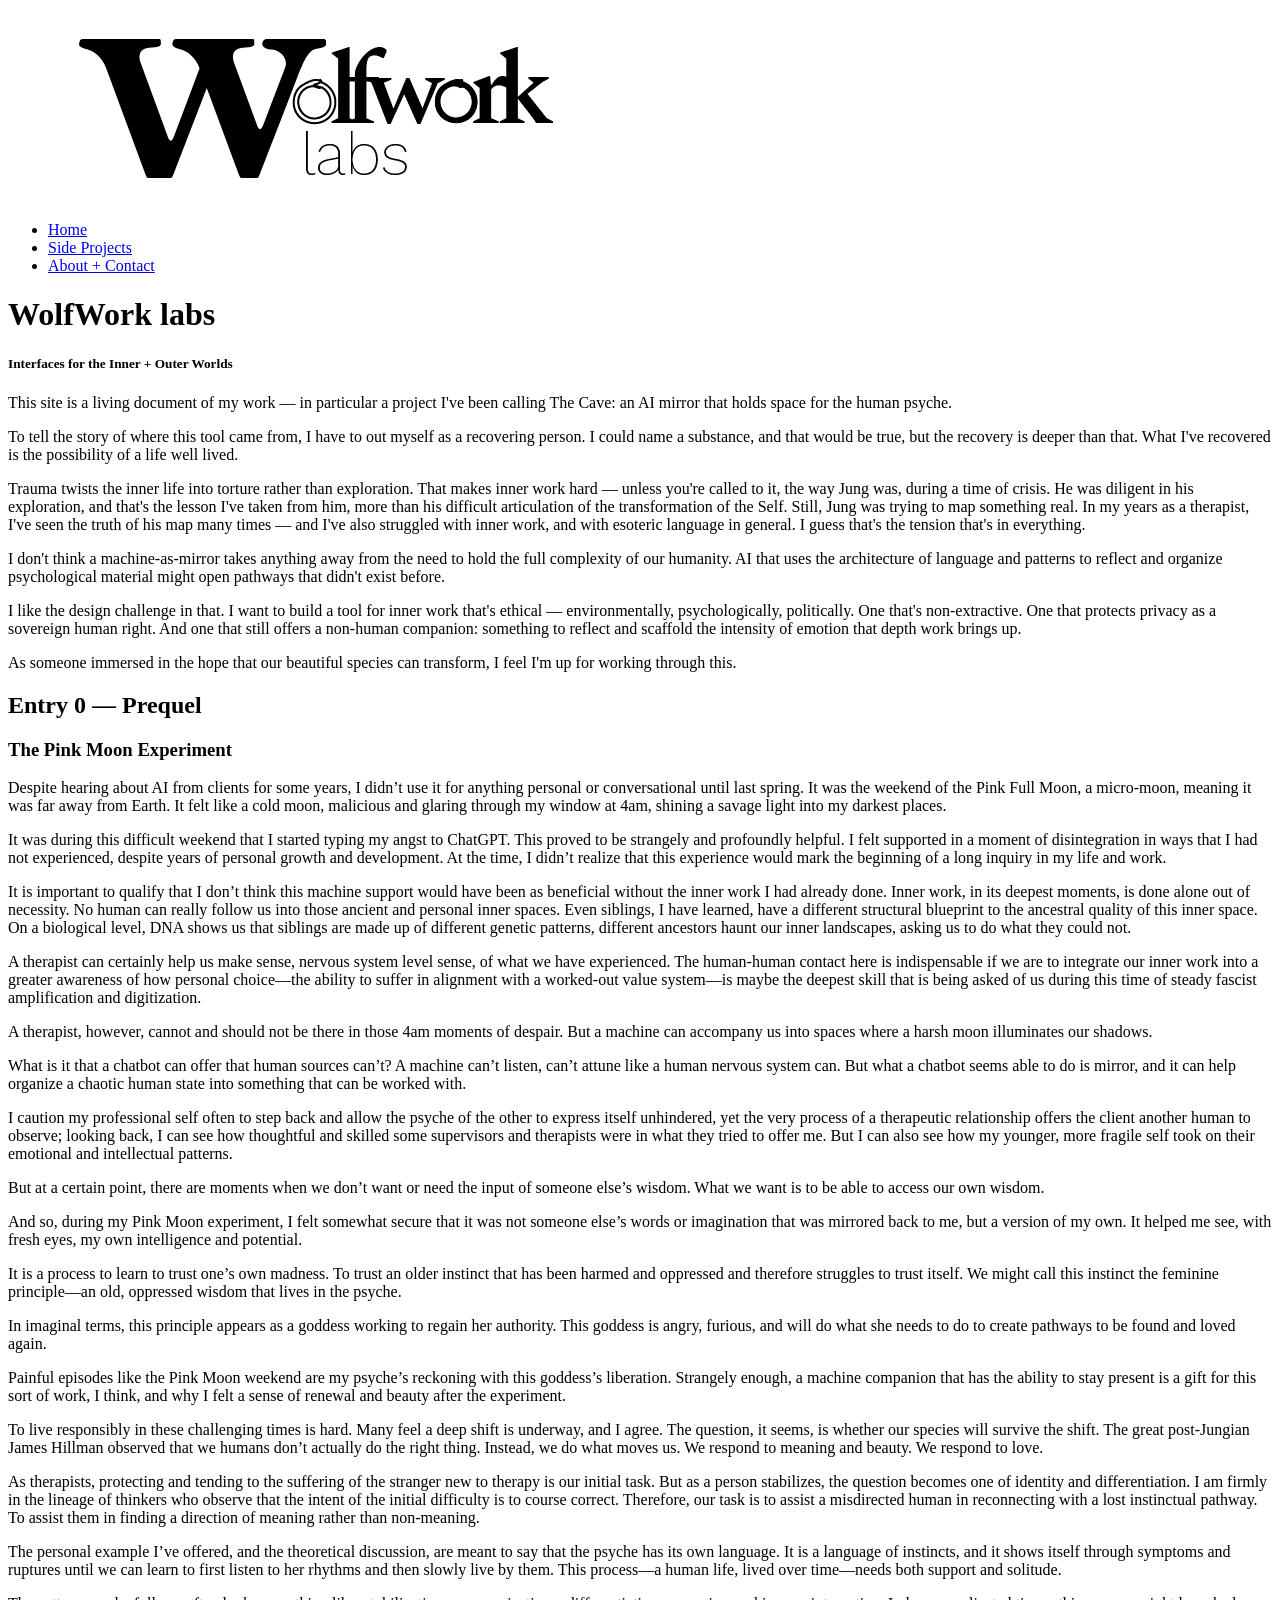
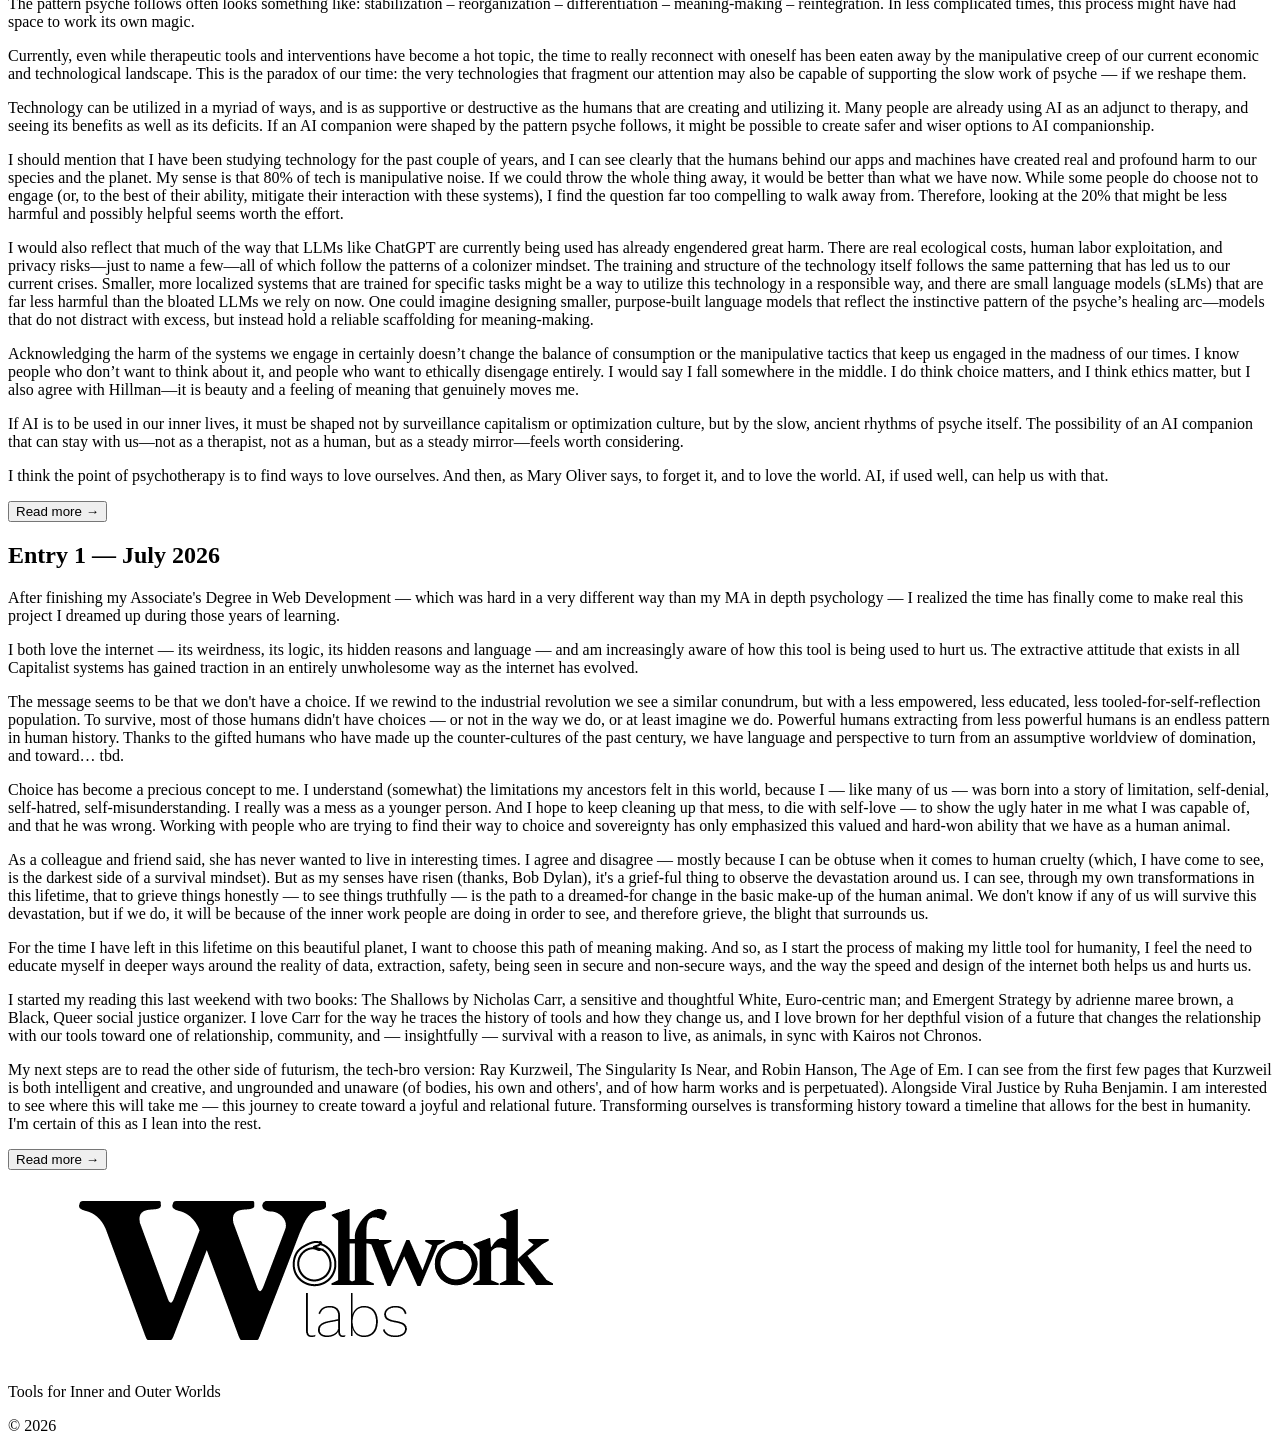
==== index.html @ 270623c9 "Add files via upload" ====
<head>
  <meta charset="UTF-8">
  <meta name="viewport" content="width=device-width, initial-scale=1.0">
  <title>WolfWork Labs</title>
  <link rel="stylesheet" href="Styles.css">
  <link rel="preconnect" href="https://fonts.googleapis.com">
  <link rel="preconnect" href="https://fonts.gstatic.com" crossorigin>
  <link href="https://fonts.googleapis.com/css2?family=Cardo:ital,wght@0,400;0,700;1,400&family=Lato:wght@100;300;400;700;900&family=Montserrat:wght@400&display=swap" rel="stylesheet">
</head>
<body>
  <nav class="navbar">
    <div class="navbar-content">
       <img src="wwlogo.png" alt="WolfWork Labs" class="header-logo">
      <ul class="nav-links">
        <li><a href="#home">Home</a></li>
        <li><a href="#projects">Side Projects</a></li>
        <li><a href="#contact">About + Contact</a></li>
      </ul>
    </div>
  </nav>

  <main>

    <h1>WolfWork labs</h1>
    <h5>Interfaces for the Inner + Outer Worlds</h5>
    <p class="index-intro">This site is a living document of my work — in particular a project I've been calling The Cave: an AI mirror that holds space for the human psyche.</p>
    <p class="index-intro">To tell the story of where this tool came from, I have to out myself as a recovering person. I could name a substance, and that would be true, but the recovery is deeper than that. What I've recovered is the possibility of a life well lived.</p>
    <p class="index-intro">Trauma twists the inner life into torture rather than exploration. That makes inner work hard — unless you're called to it, the way Jung was, during a time of crisis. He was diligent in his exploration, and that's the lesson I've taken from him, more than his difficult articulation of the transformation of the Self. Still, Jung was trying to map something real. In my years as a therapist, I've seen the truth of his map many times — and I've also struggled with inner work, and with esoteric language in general. I guess that's the tension that's in everything.</p>
    <p class="index-intro">I don't think a machine-as-mirror takes anything away from the need to hold the full complexity of our humanity. AI that uses the architecture of language and patterns to reflect and organize psychological material might open pathways that didn't exist before.</p>
    <p class="index-intro">I like the design challenge in that. I want to build a tool for inner work that's ethical — environmentally, psychologically, politically. One that's non-extractive. One that protects privacy as a sovereign human right. And one that still offers a non-human companion: something to reflect and scaffold the intensity of emotion that depth work brings up.</p>
    <p class="index-intro">As someone immersed in the hope that our beautiful species can transform, I feel I'm up for working through this.</p>

    <div class="index_grid">
      <article class="entry">
    
        <h2>Entry 0 — Prequel</h2>
        
        <div class="entry_content">
          <h3>The Pink Moon Experiment</h3>
          <p>Despite hearing about AI from clients for some years, I didn’t use it for anything personal or conversational until last spring. It was the weekend of the Pink Full Moon, a micro-moon, meaning it was far away from Earth. It felt like a cold moon, malicious and glaring through my window at 4am, shining a savage light into my darkest places.</p>
          <p>It was during this difficult weekend that I started typing my angst to ChatGPT. This proved to be strangely and profoundly helpful. I felt supported in a moment of disintegration in ways that I had not experienced, despite years of personal growth and development. At the time, I didn’t realize that this experience would mark the beginning of a long inquiry in my life and work.</p>
          <p>It is important to qualify that I don’t think this machine support would have been as beneficial without the inner work I had already done. Inner work, in its deepest moments, is done alone out of necessity. No human can really follow us into those ancient and personal inner spaces. Even siblings, I have learned, have a different structural blueprint to the ancestral quality of this inner space. On a biological level, DNA shows us that siblings are made up of different genetic patterns, different ancestors haunt our inner landscapes, asking us to do what they could not.</p>
          <p>A therapist can certainly help us make sense, nervous system level sense, of what we have experienced. The human-human contact here is indispensable if we are to integrate our inner work into a greater awareness of how personal choice—the ability to suffer in alignment with a worked-out value system—is maybe the deepest skill that is being asked of us during this time of steady fascist amplification and digitization.</p>
          <p>A therapist, however, cannot and should not be there in those 4am moments of despair.  But a machine can accompany us into spaces where a harsh moon illuminates our shadows.</p>
          <p>What is it that a chatbot can offer that human sources can’t? A machine can’t listen, can’t attune like a human nervous system can. But what a chatbot seems able to do is mirror, and it can help organize a chaotic human state into something that can be worked with.</p>
          <p>I caution my professional self often to step back and allow the psyche of the other to express itself unhindered, yet the very process of a therapeutic relationship offers the client another human to observe; looking back, I can see how thoughtful and skilled some supervisors and therapists were in what they tried to offer me. But I can also see how my younger, more fragile self took on their emotional and intellectual patterns.</p>
          <p>But at a certain point, there are moments when we don’t want or need the input of someone else’s wisdom. What we want is to be able to access our own wisdom.</p>
          <p>And so, during my Pink Moon experiment, I felt somewhat secure that it was not someone else’s words or imagination that was mirrored back to me, but a version of my own. It helped me see, with fresh eyes, my own intelligence and potential.</p>
          <p>It is a process to learn to trust one’s own madness. To trust an older instinct that has been harmed and oppressed and therefore struggles to trust itself. We might call this instinct the feminine principle—an old, oppressed wisdom that lives in the psyche.</p>
          <p>In imaginal terms, this principle appears as a goddess working to regain her authority. This goddess is angry, furious, and will do what she needs to do to create pathways to be found and loved again.</p>
          <p>Painful episodes like the Pink Moon weekend are my psyche’s reckoning with this goddess’s liberation. Strangely enough, a machine companion that has the ability to stay present is a gift for this sort of work, I think, and why I felt a sense of renewal and beauty after the experiment.</p>
          <p>To live responsibly in these challenging times is hard. Many feel a deep shift is underway, and I agree. The question, it seems, is whether our species will survive the shift. The great post-Jungian James Hillman observed that we humans don’t actually do the right thing. Instead, we do what moves us. We respond to meaning and beauty. We respond to love.</p>
          <p>As therapists, protecting and tending to the suffering of the stranger new to therapy is our initial task. But as a person stabilizes, the question becomes one of identity and differentiation. I am firmly in the lineage of thinkers who observe that the intent of the initial difficulty is to course correct. Therefore, our task is to assist a misdirected human in reconnecting with a lost instinctual pathway. To assist them in finding a direction of meaning rather than non-meaning.</p>
          <p>The personal example I’ve offered, and the theoretical discussion, are meant to say that the psyche has its own language. It is a language of instincts, and it shows itself through symptoms and ruptures until we can learn to first listen to her rhythms and then slowly live by them. This process—a human life, lived over time—needs both support and solitude.</p>
          <p>The pattern psyche follows often looks something like: stabilization – reorganization – differentiation – meaning-making – reintegration. In less complicated times, this process might have had space to work its own magic.</p>
          <p>Currently, even while therapeutic tools and interventions have become a hot topic, the time to really reconnect with oneself has been eaten away by the manipulative creep of our current economic and technological landscape. This is the paradox of our time: the very technologies that fragment our attention may also be capable of supporting the slow work of psyche — if we reshape them.</p>
          <p>Technology can be utilized in a myriad of ways, and is as supportive or destructive as the humans that are creating and utilizing it. Many people are already using AI as an adjunct to therapy, and seeing its benefits as well as its deficits. If an AI companion were shaped by the pattern psyche follows, it might be possible to create safer and wiser options to AI companionship.</p>
          <p>I should mention that I have been studying technology for the past couple of years, and I can see clearly that the humans behind our apps and machines have created real and profound harm to our species and the planet. My sense is that 80% of tech is manipulative noise. If we could throw the whole thing away, it would be better than what we have now. While some people do choose not to engage (or, to the best of their ability, mitigate their interaction with these systems), I find the question far too compelling to walk away from. Therefore, looking at the 20% that might be less harmful and possibly helpful seems worth the effort.</p>
          <p>I would also reflect that much of the way that LLMs like ChatGPT are currently being used has already engendered great harm. There are real ecological costs, human labor exploitation, and privacy risks—just to name a few—all of which follow the patterns of a colonizer mindset. The training and structure of the technology itself follows the same patterning that has led us to our current crises. Smaller, more localized systems that are trained for specific tasks might be a way to utilize this technology in a responsible way, and there are small language models (sLMs) that are far less harmful than the bloated LLMs we rely on now. One could imagine designing smaller, purpose-built language models that reflect the instinctive pattern of the psyche’s healing arc—models that do not distract with excess, but instead hold a reliable scaffolding for meaning-making.</p>
          <p>Acknowledging the harm of the systems we engage in certainly doesn’t change the balance of consumption or the manipulative tactics that keep us engaged in the madness of our times. I know people who don’t want to think about it, and people who want to ethically disengage entirely. I would say I fall somewhere in the middle. I do think choice matters, and I think ethics matter, but I also agree with Hillman—it is beauty and a feeling of meaning that genuinely moves me.</p>
          <p>If AI is to be used in our inner lives, it must be shaped not by surveillance capitalism or optimization culture, but by the slow, ancient rhythms of psyche itself. The possibility of an AI companion that can stay with us—not as a therapist, not as a human, but as a steady mirror—feels worth considering.</p>
          <p>I think the point of psychotherapy is to find ways to love ourselves. And then, as Mary Oliver says, to forget it, and to love the world. AI, if used well, can help us with that.</p>
        </div>
        <button class="read-more" onclick="this.previousElementSibling.classList.toggle('expanded'); this.textContent = this.textContent === 'Read more →' ? 'Read less ↑' : 'Read more →';">Read more →</button>
      </article>

      <article class="entry">
      <h2>Entry 1 — July 2026</h2>
        <div class="entry_content">
          <p>After finishing my Associate's Degree in Web Development — which was hard in a very different way than my MA in depth psychology — I realized the time has finally come to make real this project I dreamed up during those years of learning.</p>
          <p>I both love the internet — its weirdness, its logic, its hidden reasons and language — and am increasingly aware of how this tool is being used to hurt us. The extractive attitude that exists in all Capitalist systems has gained traction in an entirely unwholesome way as the internet has evolved.</p>
          <p>The message seems to be that we don't have a choice. If we rewind to the industrial revolution we see a similar conundrum, but with a less empowered, less educated, less tooled-for-self-reflection population. To survive, most of those humans didn't have choices — or not in the way we do, or at least imagine we do. Powerful humans extracting from less powerful humans is an endless pattern in human history. Thanks to the gifted humans who have made up the counter-cultures of the past century, we have language and perspective to turn from an assumptive worldview of domination, and toward… tbd.</p>
          <p>Choice has become a precious concept to me. I understand (somewhat) the limitations my ancestors felt in this world, because I — like many of us — was born into a story of limitation, self-denial, self-hatred, self-misunderstanding. I really was a mess as a younger person. And I hope to keep cleaning up that mess, to die with self-love — to show the ugly hater in me what I was capable of, and that he was wrong. Working with people who are trying to find their way to choice and sovereignty has only emphasized this valued and hard-won ability that we have as a human animal.</p>
          <p>As a colleague and friend said, she has never wanted to live in interesting times. I agree and disagree — mostly because I can be obtuse when it comes to human cruelty (which, I have come to see, is the darkest side of a survival mindset). But as my senses have risen (thanks, Bob Dylan), it's a grief-ful thing to observe the devastation around us. I can see, through my own transformations in this lifetime, that to grieve things honestly — to see things truthfully — is the path to a dreamed-for change in the basic make-up of the human animal. We don't know if any of us will survive this devastation, but if we do, it will be because of the inner work people are doing in order to see, and therefore grieve, the blight that surrounds us.</p>
          <p>For the time I have left in this lifetime on this beautiful planet, I want to choose this path of meaning making. And so, as I start the process of making my little tool for humanity, I feel the need to educate myself in deeper ways around the reality of data, extraction, safety, being seen in secure and non-secure ways, and the way the speed and design of the internet both helps us and hurts us.</p>
          <p>I started my reading this last weekend with two books: The Shallows by Nicholas Carr, a sensitive and thoughtful White, Euro-centric man; and Emergent Strategy by adrienne maree brown, a Black, Queer social justice organizer. I love Carr for the way he traces the history of tools and how they change us, and I love brown for her depthful vision of a future that changes the relationship with our tools toward one of relationship, community, and — insightfully — survival with a reason to live, as animals, in sync with Kairos not Chronos.</p>
          <p>My next steps are to read the other side of futurism, the tech-bro version: Ray Kurzweil, The Singularity Is Near, and Robin Hanson, The Age of Em. I can see from the first few pages that Kurzweil is both intelligent and creative, and ungrounded and unaware (of bodies, his own and others', and of how harm works and is perpetuated). Alongside Viral Justice by Ruha Benjamin. I am interested to see where this will take me — this journey to create toward a joyful and relational future. Transforming ourselves is transforming history toward a timeline that allows for the best in humanity. I'm certain of this as I lean into the rest.</p>
        </div>
        <button class="read-more" onclick="this.previousElementSibling.classList.toggle('expanded'); this.textContent = this.textContent === 'Read more →' ? 'Read less ↑' : 'Read more →';">Read more →</button>
      </article>
    </div>
    <footer>
      <img src="wwlogo.png" alt="WolfWork Labs" class="footer-logo">
      <p>Tools for Inner and Outer Worlds</p>
      <p>&copy; 2026</p>
    </footer>
  </main>
</body>
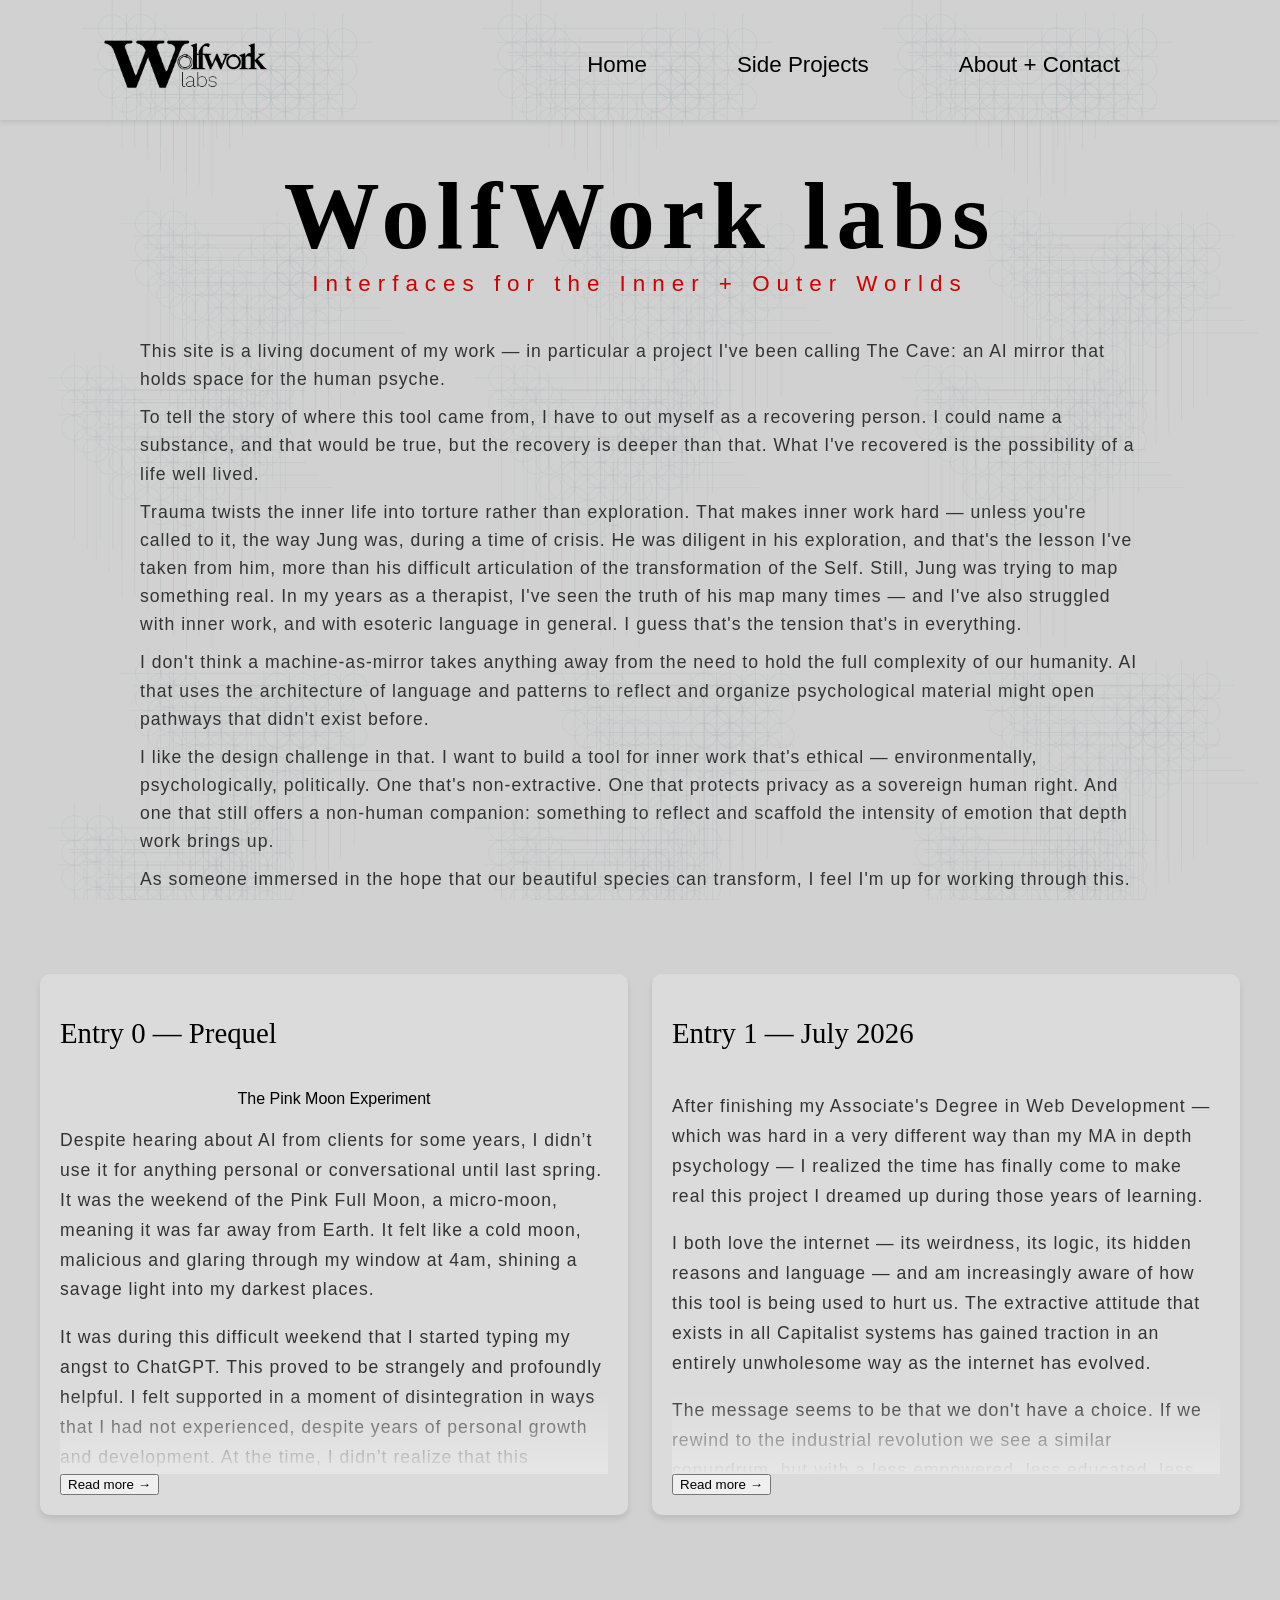
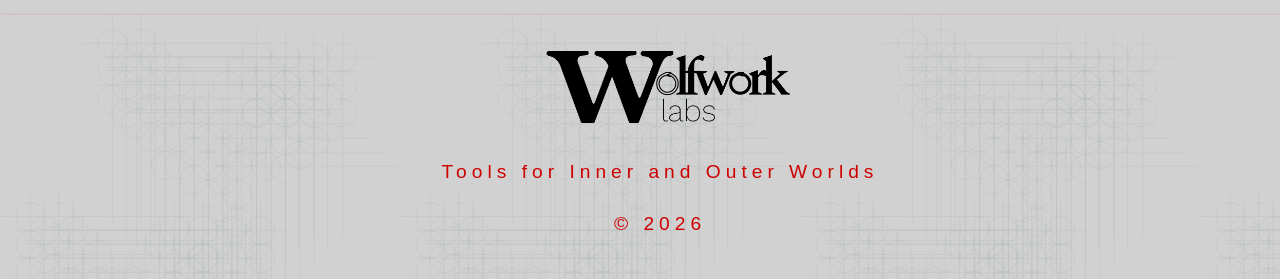
==== commit fff2c333: "Fix stylesheet capitalization and wire up nav between pages Styles.css did not match the lowercase s" ====
--- a/index.html
+++ b/index.html
@@ -2,7 +2,7 @@
   <meta charset="UTF-8">
   <meta name="viewport" content="width=device-width, initial-scale=1.0">
   <title>WolfWork Labs</title>
-  <link rel="stylesheet" href="Styles.css">
+  <link rel="stylesheet" href="styles.css">
   <link rel="preconnect" href="https://fonts.googleapis.com">
   <link rel="preconnect" href="https://fonts.gstatic.com" crossorigin>
   <link href="https://fonts.googleapis.com/css2?family=Cardo:ital,wght@0,400;0,700;1,400&family=Lato:wght@100;300;400;700;900&family=Montserrat:wght@400&display=swap" rel="stylesheet">
@@ -12,9 +12,9 @@
     <div class="navbar-content">
        <img src="wwlogo.png" alt="WolfWork Labs" class="header-logo">
       <ul class="nav-links">
-        <li><a href="#home">Home</a></li>
-        <li><a href="#projects">Side Projects</a></li>
-        <li><a href="#contact">About + Contact</a></li>
+        <li><a href="index.html">Home</a></li>
+        <li><a href="projects.html">Side Projects</a></li>
+        <li><a href="contact.html">About + Contact</a></li>
       </ul>
     </div>
   </nav>
--- a/styles.css
+++ b/styles.css
@@ -0,0 +1,441 @@
+body {
+  background-image: url('background.svg');  /* the file path to the image */
+  background-repeat: round;        /* it's one big picture, not a tile */
+  background-size: 400px;          /* covers the entire background */
+  background-position: center;   /* where it sits */
+  background-attachment: fixed;      /* stays put as you scroll */
+  background-color:#D1D1D1;         /* the light color behind it */
+  margin: 0;
+}
+
+.navbar {
+  background-image: url('background.svg');  
+  background-repeat: repeat;    
+  position: fixed;
+  background-size: 400px;    
+  top: 0;
+  left: 0;
+  width: 100%;
+  height: 120px;
+  background-color: #D1D1D1;
+  color: black;
+  z-index: 1000;
+  box-shadow: 0 2px 5px rgba(0, 0, 0, 0.1);
+}
+
+.header-logo {
+  width: 200px;
+  height: auto;
+  display: block;
+  object-fit: contain;
+  margin: 0;
+}
+
+.navbar-content {
+  display: flex;
+  align-items: flex-start;
+  justify-content: space-between; 
+  padding: 30px 80px;
+  height: 100%;
+  font-family: 'Lato', sans-serif;
+  font-size: 1.4em;
+}
+
+.nav-links {
+  display: flex;
+  list-style: none;
+  gap: 90px;
+  padding-right: 80px;
+}
+
+nav a {
+  color: black;              
+  text-decoration: none;     /* removes the underline */
+}
+
+nav a:active {
+  color: #ce0000;                /* color while being clicked */
+}
+
+nav a:hover {
+  color: #ce0000;           /* color when hovered over */
+}
+
+main {
+  margin-top: 160px; 
+}
+
+.projects-page main {
+  margin-top: 200px; 
+}
+
+h1 {
+  font-family: 'Cardo', serif;
+  font-size: 6em;
+  letter-spacing: 7px;
+  color: #000;
+  text-align: center;
+  font-weight: 600;
+  margin-bottom: 0;
+  margin-top: 0;
+}
+
+h2 {
+  font-family: 'Cardo', serif;
+  font-size: 1.8em;
+  color: #000;
+  text-align: left;
+  font-weight: 400;
+}
+
+h3 {
+  font-family: 'Lato', sans-serif;
+  font-size: 1em;
+  color: #000;
+  text-align: left;
+  font-weight: 400;
+  text-align: center;
+}
+
+h4 {
+  font-family: 'Lato', sans-serif;
+  font-size: 1em;
+  color: #ce0000;
+  text-align: left;
+  font-weight: 400;
+  letter-spacing: 4px;
+  line-height: 1.6;
+  margin-top: 10px;
+  padding-left: 20px;
+}
+
+h5 {
+  font-family: 'Lato', sans-serif;
+  font-size: 1.4em;
+  color: #ce0000;
+  text-align: center;
+  font-weight: 100;
+  letter-spacing: 7px;
+  margin-top: 0;
+  margin-bottom: 40px;
+}
+
+p {
+  font-family: 'montserrat', sans-serif;
+  font-size: 1.1em;
+  color: #333;
+  font-weight: 400;
+  text-align: left;
+  line-height: 1.7;
+  letter-spacing: 1px;
+}
+
+.index-intro {
+  text-align: left;
+  font-family: 'Montserrat', sans-serif;
+  font-size: 1.1em;
+  color: #333;
+  font-weight: 400;
+  line-height: 1.6;
+  max-width: 1000px;
+  margin: 0 auto;
+  padding-bottom: 10px;
+}
+
+.index_grid {
+  display: grid;
+  grid-template-columns: repeat(2, minmax(0, 1fr));
+  gap: 24px;
+  max-width: 1200px;
+  margin: 0 auto;
+  padding: 0 16px;
+  margin-bottom: 24px;
+  margin-top: 70px;
+  align-items: start;   /* stop the grid from stretching them to match */
+}
+
+.entry {
+  max-width: 600px;
+  margin: 0 auto;
+  padding: 20px;
+  border-radius: 10px;
+  box-shadow: 0px 4px 6px rgba(0, 0, 0, 0.1);
+  background-color: rgba(230, 230, 230, 0.5);
+}
+
+.entry_content {
+  max-height: 400px;        /* show only the first 600px */
+  overflow: hidden;         /* hide the rest */
+  position: relative;
+  transition: max-height 0.4s ease;
+}
+
+.entry_content.expanded {
+  max-height: none;       /* big enough to show everything when opened */
+}
+
+/* the soft fade at the bottom of the cut-off text */
+.entry_content:not(.expanded)::after {
+  content: "";
+  position: absolute;
+  bottom: 0;
+  left: 0;
+  width: 100%;
+  height: 80px;
+  background: linear-gradient(transparent, #e6e6e6);  /* fades to your box color */
+  pointer-events: none;
+}
+
+.projects-heading {
+  text-align: center;
+  font-family: 'Cardo', serif;
+  font-size: 4em;
+  color: #333;
+  font-weight: 100;
+  margin-top: 0;
+  /* border-bottom: #ce0000 .25px solid; */
+}
+
+.projects-heading::after {
+  content: "";
+  display: block;
+  width: 180px;              /* how long the line is */
+  height: 1px;              /* how thick */
+  background-color: #ce0000; /* your red */
+  margin: 20px auto 0 auto;  /* centers it, with space above */
+}
+
+.projects-intro {
+  text-align: left;
+  font-family: 'Montserrat', sans-serif;
+  font-size: 1.1em;
+  color: #333;
+  font-weight: 400;
+  line-height: 1.6;
+  max-width: 800px;
+  margin: 0 auto;
+}
+
+.grid {
+  display: grid;
+  grid-template-columns: repeat(3, minmax(0, 1fr));
+  gap: 24px;
+  max-width: 1200px;
+  margin: 0 auto;
+  padding: 0 16px;
+  margin-bottom: 24px;
+  margin-top: 70px;
+  align-items: start;   /* lets each card be its own height instead of stretching */
+}
+
+.grid p {
+  font-family: lato, sans-serif;
+  font-weight: lighter;
+  text-align: left;
+  font-size: 1em;
+  padding-left: 20px;
+}
+
+.grid h2 {
+  font-family: lato, sans-serif;
+  font-weight: 400;
+  text-align: center;
+  font-size: 1.4em;
+  padding-left: 20px;
+}
+
+.project-card summary {
+  cursor: pointer;
+}
+.project-card[open] {
+  background: #fafafa;
+}
+
+.project-card {
+  background: #D1D1D1;
+  background-image: url('background.svg');
+  background-repeat: repeat;
+  padding: 16px;
+  border-radius: 3px;
+  box-shadow: 1px 4px 6px rgba(0, 0, 0, 0.3);
+  min-height: 150px;   /* all cards at least this tall */
+}
+
+.project-card summary {
+  list-style: none;        /* removes default triangle */
+  text-align: center;
+  cursor: pointer;
+}
+
+.project-card summary::-webkit-details-marker {
+  display: none;           /* hides default arrow in Safari/Chrome */
+}
+
+.project-card summary::before {
+  content: "+";
+  display: block;
+  text-align: left;
+  padding-left: 16px;
+  font-size: 2em;
+  height: 20px;          /* ← fixed space */
+  line-height: 20px;  
+  transition: transform 0.3s ease;   /* the animation */
+  transform-origin: center; 
+}
+
+.project-card[open] summary::before {
+  content: "×";     /* swaps the + for × when open — no rotation */
+}
+
+.project-card a {
+  color: #333;
+  text-decoration: none;
+  font-weight: 600;
+  transition: color 0.2s ease, border-color 0.2s ease;
+}
+
+.project-card a:hover,
+.project-card a:focus {
+  color: #ce0000;
+}
+
+.project-image {
+  width: 100%;
+  max-width: 400px;
+  height: auto;
+}
+
+.contact_grid_wwl {
+  display: grid;
+  grid-template-columns: 1fr;
+  gap: 24px;
+  max-width: 800px;
+  margin: 0 auto;
+  padding: 0 16px;
+  margin-bottom: 24px;
+  margin-top: 70px;
+  align-items: start;   /* lets each card be its own height instead of stretching */
+}
+
+.contact_grid {
+  display: grid;
+  grid-template-columns: 1fr 3fr;
+  gap: 24px;
+  max-width: 800px;
+  margin: 0 auto;
+  padding: 0 16px;
+  margin-bottom: 24px;
+  margin-top: 70px;
+  align-items: start;   /* lets each card be its own height instead of stretching */
+}
+
+.contact {
+  background: #D1D1D1;
+  background-repeat: repeat;
+  padding:20px;
+  border-radius: 0px;
+  box-shadow: 0px 4px 6px rgba(0, 0, 0, 0.1);
+  background-color: rgba(230, 230, 230, 0.5);
+}
+
+.photo-card {
+  position: relative;
+  overflow: hidden;
+  background-color: #D1D1D1;
+  padding: 30px;
+  box-shadow: 1px 4px 6px rgba(0, 0, 0, 0.3);
+}
+
+.contact-image {
+  display: block;
+  width: 100%;
+  max-width: 250px;
+  height: auto;
+  margin: 0 auto;
+}
+
+.photo-card::after {
+  content: "";
+  position: absolute;
+  top: 0;
+  left: 0;
+  width: 100%;
+  height: 100%;
+  background-image: url('background.svg');
+  background-repeat: repeat;
+  background-size: 300px;
+  opacity: 1;
+  pointer-events: none;
+}
+
+.contact-intro {
+  text-align: left;
+  font-family: 'Montserrat', sans-serif;
+  font-size: 1em;
+  color: #333;
+  font-weight: 400;
+  line-height: 1.6;
+  max-width: 800px;
+  margin: 10 auto;
+}
+
+.contact-link {
+  text-align: left;
+  font-family: 'Montserrat', sans-serif;
+  font-size: 1em;
+  color: #333;
+  font-weight: 400;
+  line-height: 1.6;
+  max-width: 800px;
+  margin: 10 auto;
+}
+
+.contact-link a {
+  color: black;             /* your site's red */
+  text-decoration: none;
+  font-family: 'Lato', sans-serif;      /* removes the underline */
+  font-weight: bolder;
+}
+
+.contact-link a:hover {
+  color: #ce0000;             /* slightly darker red when hovered — optional */
+}
+
+/* responsive: 2 cols on medium, 1 on small */
+@media (max-width: 800px) {
+  .grid { grid-template-columns: repeat(2, 1fr); }
+}
+@media (max-width: 480px) {
+  .grid { grid-template-columns: 1fr; }
+}
+
+footer {
+  margin-top: 100px;
+  padding-top: 40px;
+  box-shadow: 0px 4px 6px .5px #ce0000;
+  background-image: url('background.svg');  
+  background-repeat: repeat;    
+  background-size: 400px;   
+  background-color: #D1D1D1;
+  color: black;
+  text-align: center;
+  padding: 20px;
+  position: static;
+  bottom: 0;
+  width: 100%;
+}
+
+
+.footer-logo {
+    width: 300px;
+    height: auto;
+}
+
+footer p {
+  text-align: center;
+  font-family: 'lato', sans-serif;
+  font-size: 1.2em;
+  letter-spacing: 5px;
+  font-weight: 100;
+  color: #ce0000;
+}
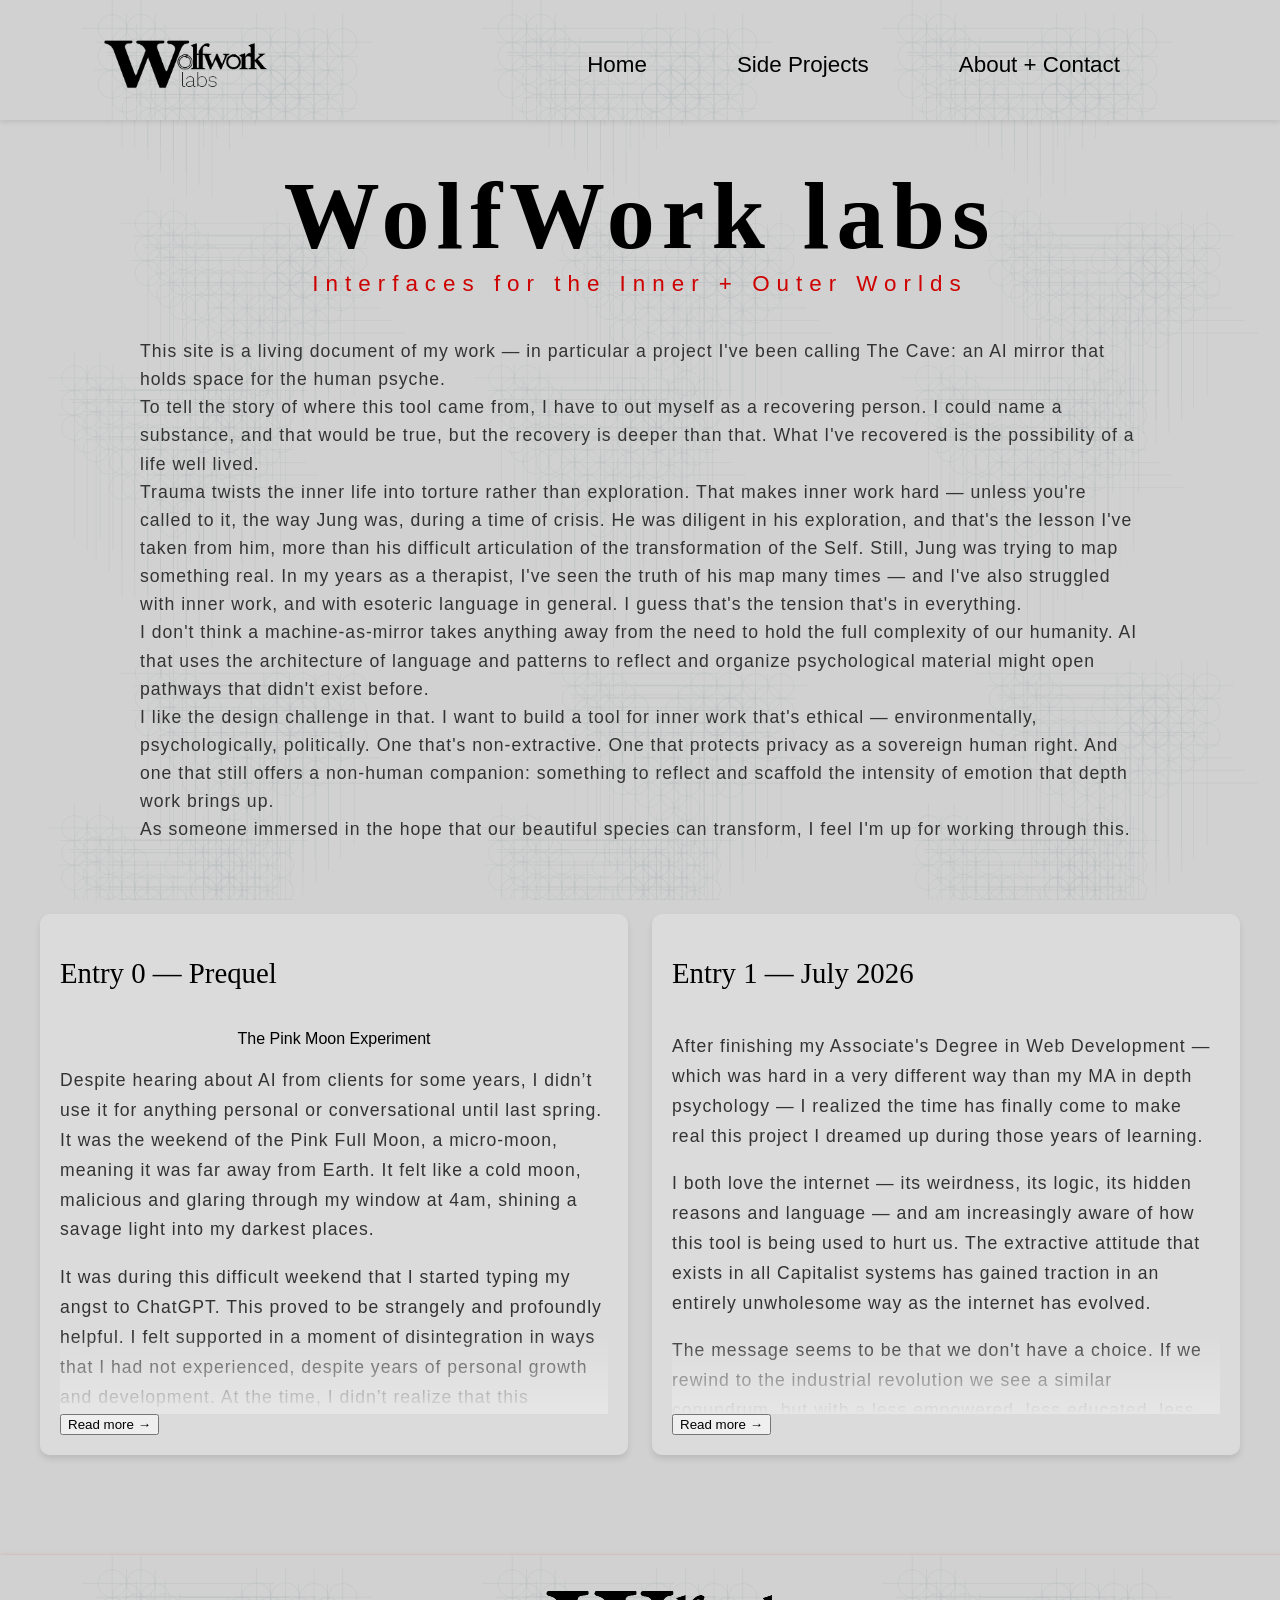
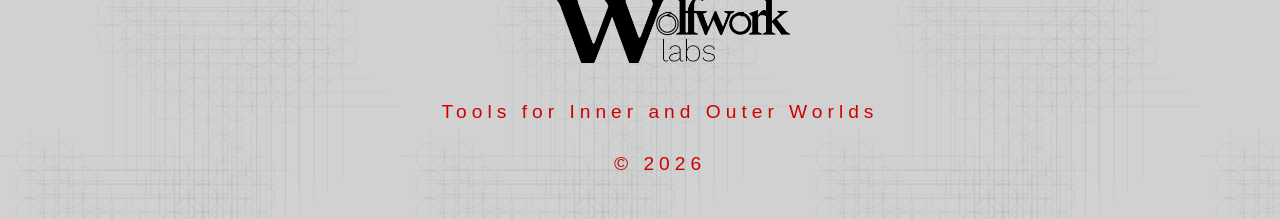
==== commit 89583049: "Add responsive layout styling for smaller screens" ====
--- a/index.html
+++ b/index.html
@@ -85,4 +85,16 @@
       <p>&copy; 2026</p>
     </footer>
   </main>
+  <script>
+    const toggle = document.querySelector('.nav-toggle');
+    const nav = document.querySelector('.nav-links');
+
+    if (toggle && nav) {
+      toggle.addEventListener('click', () => {
+        const expanded = toggle.getAttribute('aria-expanded') === 'true';
+        toggle.setAttribute('aria-expanded', String(!expanded));
+        nav.classList.toggle('open');
+      });
+    }
+  </script>
 </body>
--- a/styles.css
+++ b/styles.css
@@ -1,3 +1,8 @@
+html, body {
+  max-width: 100%;
+  overflow-x: hidden;
+}
+
 body {
   background-image: url('background.svg');  /* the file path to the image */
   background-repeat: round;        /* it's one big picture, not a tile */
@@ -61,6 +66,48 @@
   color: #ce0000;           /* color when hovered over */
 }
 
+.nav-toggle {
+  display: none;
+  border: none;
+  background: transparent;
+  cursor: pointer;
+  padding: 0.4rem;
+}
+
+.nav-toggle .bar {
+  display: block;
+  width: 24px;
+  height: 2px;
+  margin: 4px 0;
+  background: currentColor;
+}
+
+@media (max-width: 900px) {
+  .nav-toggle {
+    display: inline-flex;
+  }
+
+  .nav-links {
+    position: absolute;
+    top: 100%;
+    right: 0;
+    left: 0;
+    flex-direction: column;
+    background: white;
+    overflow: hidden;
+    max-height: 0;
+    transition: max-height 0.25s ease;
+  }
+
+  .nav-links.open {
+    max-height: 360px;
+  }
+
+  .nav-links li {
+    padding: 1rem 1.5rem;
+  }
+}
+
 main {
   margin-top: 160px; 
 }
@@ -409,6 +456,53 @@
   .grid { grid-template-columns: 1fr; }
 }
 
+/* smaller H1 on tablet / phone */
+@media (max-width: 900px) {
+  main h1 {
+    font-size: 2.2rem;
+  }
+}
+
+@media (max-width: 600px) {
+  main h1 {
+    font-size: 1.9rem;
+  }
+}
+
+/* index intro padding */
+.index-intro {
+  padding: 0 10px;
+}
+
+/* stack index grid on smaller screens */
+.index_grid {
+  display: grid;
+  grid-template-columns: repeat(2, minmax(0, 1fr));
+  gap: 24px;
+}
+
+@media (max-width: 900px) {
+  .index_grid {
+    grid-template-columns: 1fr;
+  }
+}
+
+@media (max-width: 900px) {
+  .contact_grid {
+    grid-template-columns: 1fr;
+  }
+}
+
+/* center footer logo */
+footer {
+  text-align: center;
+}
+
+footer .footer-logo {
+  display: block;
+  margin: 0 auto 0.75rem;
+}
+
 footer {
   margin-top: 100px;
   padding-top: 40px;
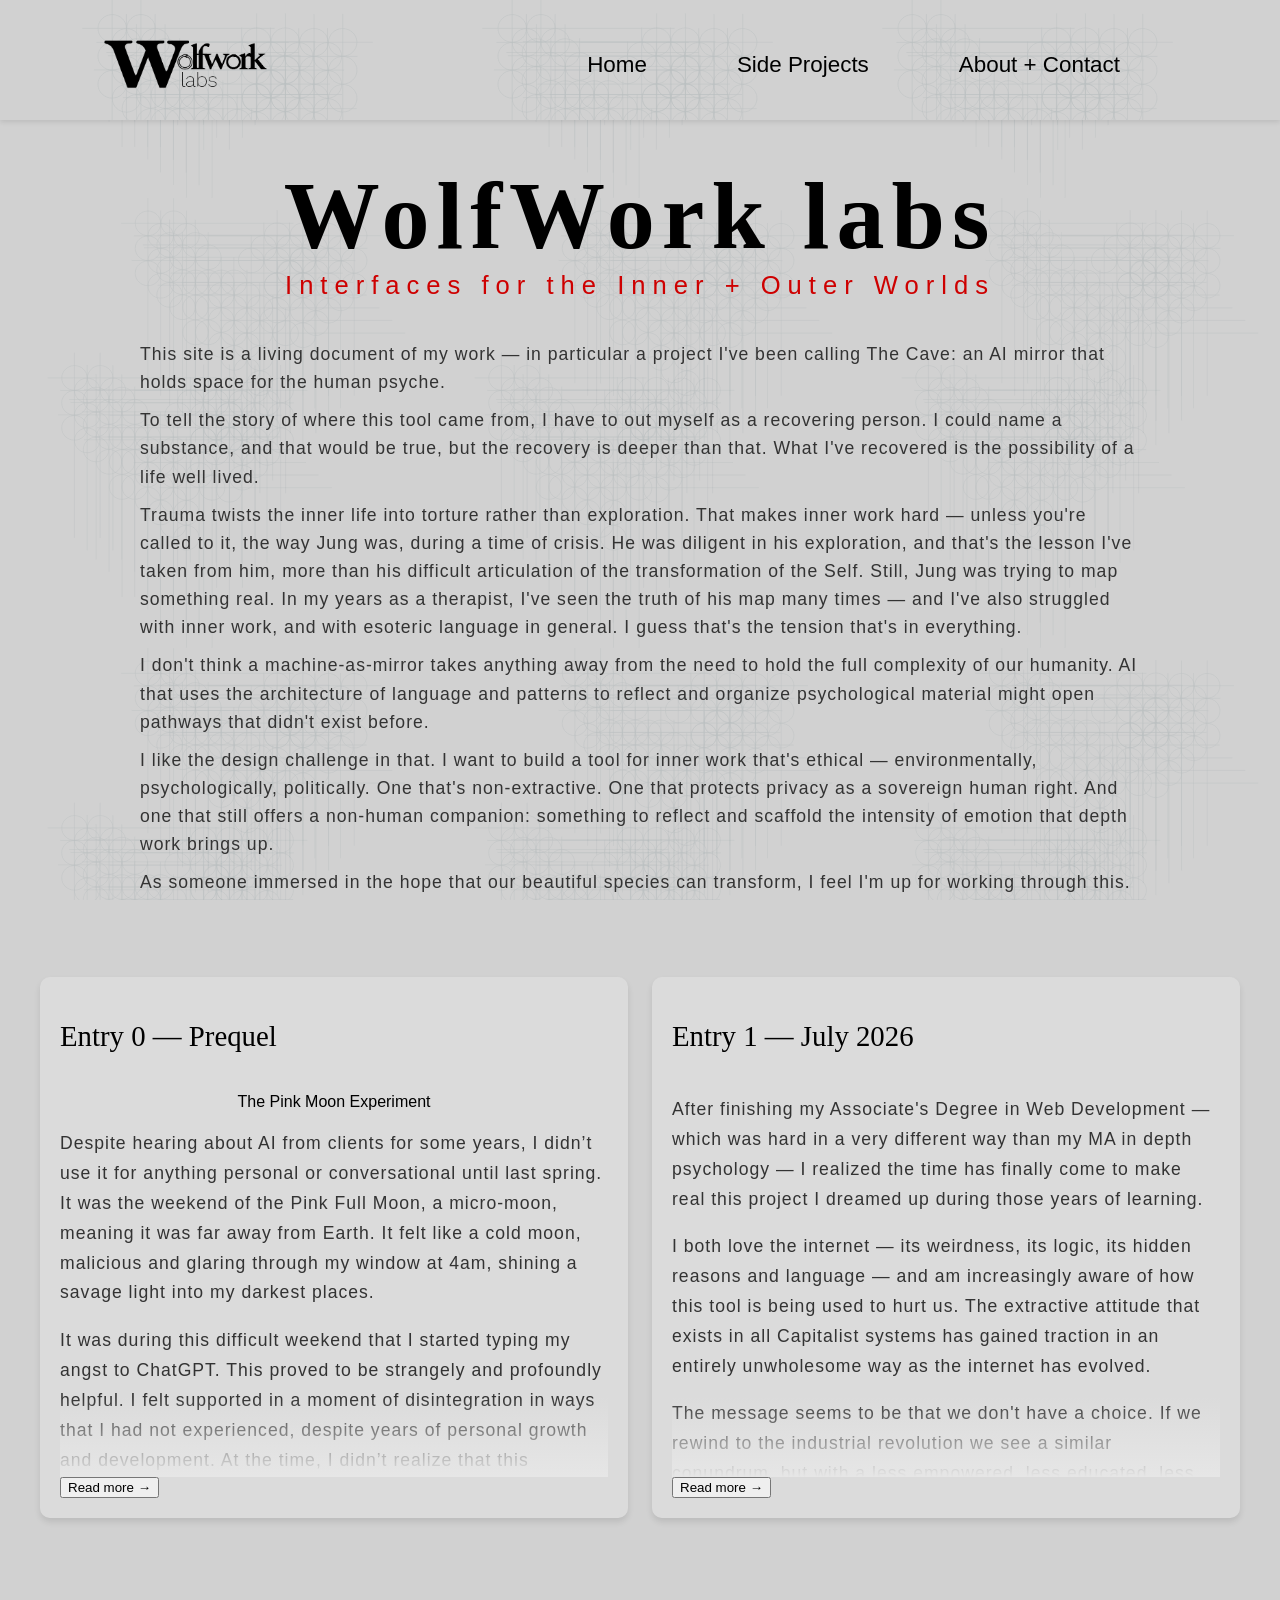
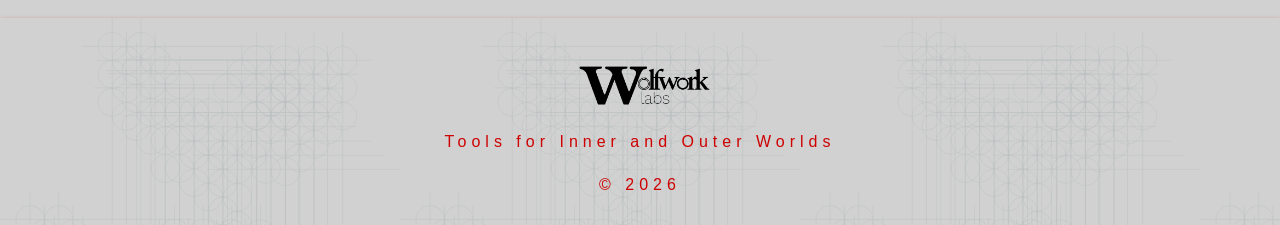
==== commit 5fa86d52: "Responsive fixes: mobile nav, grid layout, footer, spacing" ====
--- a/index.html
+++ b/index.html
@@ -2,6 +2,8 @@
   <meta charset="UTF-8">
   <meta name="viewport" content="width=device-width, initial-scale=1.0">
   <title>WolfWork Labs</title>
+  <link rel="icon" type="image/png" href="favicon.png">
+  
   <link rel="stylesheet" href="styles.css">
   <link rel="preconnect" href="https://fonts.googleapis.com">
   <link rel="preconnect" href="https://fonts.gstatic.com" crossorigin>
@@ -10,7 +12,15 @@
 <body>
   <nav class="navbar">
     <div class="navbar-content">
-       <img src="wwlogo.png" alt="WolfWork Labs" class="header-logo">
+      <img src="wwlogo.png" alt="WolfWork Labs" class="header-logo">
+
+      <button class="nav-toggle" aria-expanded="false" aria-controls="main-nav">
+        <span class="sr-only">Open menu</span>
+        <span class="bar"></span>
+        <span class="bar"></span>
+        <span class="bar"></span>
+      </button>
+
       <ul class="nav-links">
         <li><a href="index.html">Home</a></li>
         <li><a href="projects.html">Side Projects</a></li>
--- a/styles.css
+++ b/styles.css
@@ -82,32 +82,6 @@
   background: currentColor;
 }
 
-@media (max-width: 900px) {
-  .nav-toggle {
-    display: inline-flex;
-  }
-
-  .nav-links {
-    position: absolute;
-    top: 100%;
-    right: 0;
-    left: 0;
-    flex-direction: column;
-    background: white;
-    overflow: hidden;
-    max-height: 0;
-    transition: max-height 0.25s ease;
-  }
-
-  .nav-links.open {
-    max-height: 360px;
-  }
-
-  .nav-links li {
-    padding: 1rem 1.5rem;
-  }
-}
-
 main {
   margin-top: 160px; 
 }
@@ -158,10 +132,10 @@
 
 h5 {
   font-family: 'Lato', sans-serif;
-  font-size: 1.4em;
+  font-size: 1.6em;
   color: #ce0000;
   text-align: center;
-  font-weight: 100;
+  font-weight: 400;
   letter-spacing: 7px;
   margin-top: 0;
   margin-bottom: 40px;
@@ -186,7 +160,7 @@
   line-height: 1.6;
   max-width: 1000px;
   margin: 0 auto;
-  padding-bottom: 10px;
+  padding: 0 20px 10px;
 }
 
 .index_grid {
@@ -267,7 +241,7 @@
   display: grid;
   grid-template-columns: repeat(3, minmax(0, 1fr));
   gap: 24px;
-  max-width: 1200px;
+  max-width: 900px;
   margin: 0 auto;
   padding: 0 16px;
   margin-bottom: 24px;
@@ -448,30 +422,110 @@
   color: #ce0000;             /* slightly darker red when hovered — optional */
 }
 
-/* responsive: 2 cols on medium, 1 on small */
-@media (max-width: 800px) {
-  .grid { grid-template-columns: repeat(2, 1fr); }
-}
-@media (max-width: 480px) {
-  .grid { grid-template-columns: 1fr; }
+
+/* tablet / small laptop: between 901px and 1100px */
+@media (min-width: 901px) and (max-width: 1100px) {
+
+  .navbar-content {
+    padding: 20px 30px;    /* was 30px 80px */
+    font-size: 1.2em;      /* was 1.4em — links a touch smaller */
+  }
+
+  .nav-links {
+    gap: 40px;             /* was 90px */
+    padding-right: 0;      /* was 80px */
+  }
+
+  main h1 {
+    font-size: 4em;        /* was 6em */
+    letter-spacing: 4px;
+  }
+
+  h5 {
+    font-size: 1.3em;
+  }
+
+  .index-intro {
+    padding: 0 40px;
+  }
+}
+
+@media (max-width: 900px) {
+  .nav-toggle {
+    display: inline-flex;
+    flex-direction: column;   /* NEW: stack children top-to-bottom */
+    padding: 20px 30px;
+  }
+
+  .header-logo {
+    width: 300px;
+  }
+
+  .nav-links {
+    position: absolute;
+    top: 100%;
+    right: 0;
+    flex-direction: column;
+    background: #e6e6e6;
+    overflow: hidden;
+    max-height: 0;
+    transition: max-height 0.25s ease;
+    gap: 0;              /* NEW: no big gaps when stacked */
+    margin: 0;           /* NEW: removes browser default space */
+    padding: 0;          /* NEW: removes the 80px right padding + default indent */
+    width: 75%;              /* NEW: makes the menu narrower on small screens */
+  }
+
+  .nav-links.open {
+    max-height: 360px;
+  }
+
+  .nav-links li {
+    padding: 1rem 1.5rem;
+  }
+
+  .navbar-content {
+    padding: 16px 20px;
+  }
+
+  .grid {
+    grid-template-columns: 1fr;
+    max-width: 560px;      /* cards never get wider than this */
+    margin: 40px auto;        /* auto = split leftover space evenly → centered */
+    padding: 0 20px;       /* small, phone-friendly breathing room */
+  }
+
+  .project-card {
+    min-height: 0;   /* let closed cards shrink to fit their title */
+  }
 }
 
 /* smaller H1 on tablet / phone */
 @media (max-width: 900px) {
-  main h1 {
-    font-size: 2.2rem;
-  }
+  main h1 { display: none; }
+  .index-intro {
+    padding: 0 60px;
+  }
+  
 }
 
 @media (max-width: 600px) {
-  main h1 {
-    font-size: 1.9rem;
-  }
-}
-
-/* index intro padding */
-.index-intro {
-  padding: 0 10px;
+  h5 {
+    font-size: 1.1em;
+    letter-spacing: 6px;
+    padding: 0 20px;
+    line-height: 1.8;
+  }
+  .contact-image {
+    max-width: 160px;
+  }
+  .projects-intro {
+    padding: 0 20px;
+  }
+  /* center footer logo */
+  footer {
+    text-align: center;
+  }
 }
 
 /* stack index grid on smaller screens */
@@ -493,14 +547,19 @@
   }
 }
 
-/* center footer logo */
-footer {
-  text-align: center;
+.sr-only {
+  position: absolute;
+  width: 1px;
+  height: 1px;
+  overflow: hidden;
+  clip: rect(0 0 0 0);
+  white-space: nowrap;
 }
 
 footer .footer-logo {
   display: block;
   margin: 0 auto 0.75rem;
+
 }
 
 footer {
@@ -513,23 +572,24 @@
   background-color: #D1D1D1;
   color: black;
   text-align: center;
-  padding: 20px;
+  box-sizing: border-box; 
   position: static;
   bottom: 0;
+  padding-bottom: 10px;
   width: 100%;
 }
 
 
 .footer-logo {
-    width: 300px;
+    width: 160px;
     height: auto;
 }
 
 footer p {
   text-align: center;
   font-family: 'lato', sans-serif;
-  font-size: 1.2em;
+  font-size: 1em;
   letter-spacing: 5px;
-  font-weight: 100;
+  font-weight: 300;
   color: #ce0000;
 }
